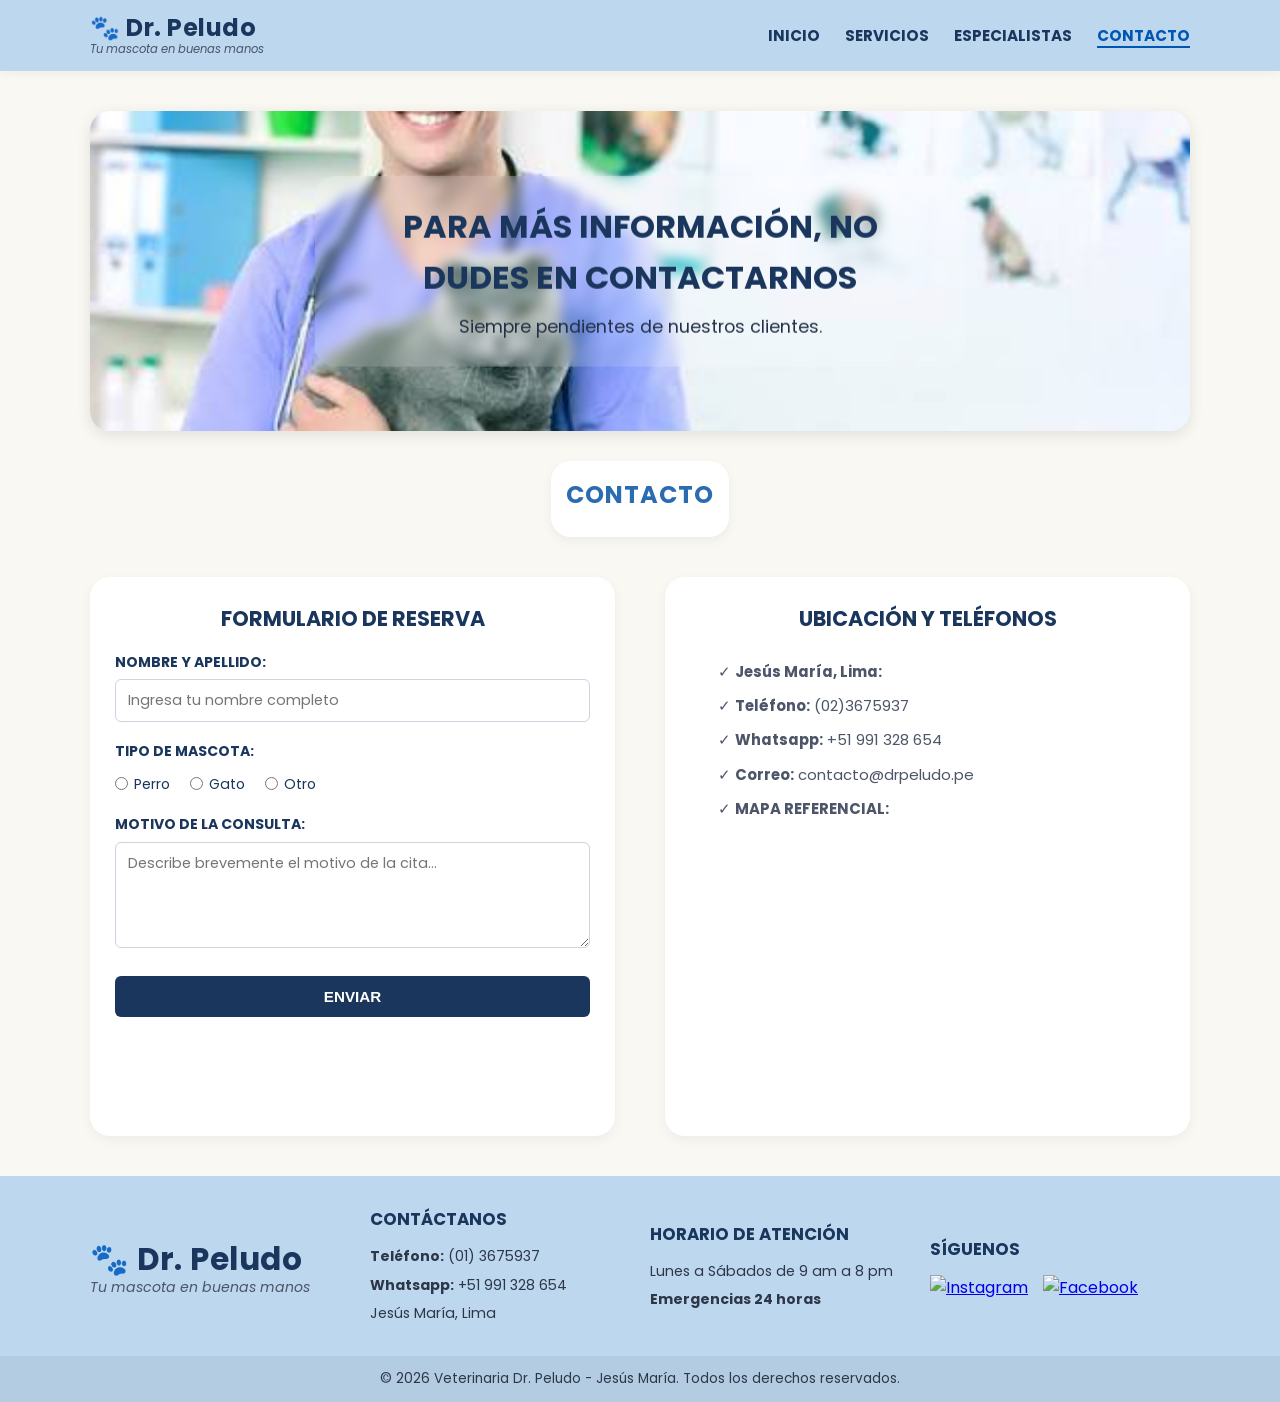
==== contacto.html @ d71a7bd3 "Hola" ====
<!DOCTYPE html>
<html lang="en">

<head>
    <meta charset="UTF-8">
    <meta name="viewport" content="width=device-width, initial-scale=1.0">
    <title>Veterinaria Dr. Peludo - Inicio</title>
    <link rel="stylesheet" href="css/estilos.css">
    <!-- Fuente Google Fonts para mejor tipografía -->
    <link href="https://fonts.googleapis.com/css2?family=Poppins:wght@400;600;700&display=swap" rel="stylesheet">
</head>

<body>
    <!-- ==========================================
         [PARTES FIJAS] 1. CABECERA (HEADER) pinto 
         ========================================== -->
    <header class="header-principal">
        <div class="contenedor header-contenido">

            <!-- Logo enlazado a Inicio por comodidad -->
            <div class="logo">
                <a href="index.html" style="text-decoration: none; color: inherit;">
                    <div class="logo-texto">
                        <span class="logo-titulo">🐾 Dr. Peludo</span>
                        <span class="logo-slogan">Tu mascota en buenas manos</span>
                    </div>
                </a>
            </div>

            <!-- NAVEGACIÓN PRINCIPAL -->
            <nav class="navegacion">
                <ul>
                    <li><a href="index.html">INICIO</a></li>
                    <li><a href="servicios.html">SERVICIOS</a></li>
                    <li><a href="especialistas.html">ESPECIALISTAS</a></li>
                    <li><a href="contacto.html" class="activo">CONTACTO</a></li>
                </ul>
            </nav>

        </div>
    </header>

    <!-- ==========================================
         [PARTE VARIABLE] CONTENIDO ESPECÍFICO
         (Cada compañero pega aquí su sección)
         ========================================== -->

        <main class="contenedor-principal">
            
        <section class="banner">
            <img src="img/banner-contactanos.jpg" alt="Contactanos" class="banner-img">
            <div class="texto">
                <h1>PARA MÁS INFORMACIÓN, NO DUDES EN CONTACTARNOS</h1>
                <p>Siempre pendientes de nuestros clientes.</p>
            </div>
        </section>

            <!-- TÍTULO DE SERVICIOS -->
        <section class="frase" style="padding: 15px; margin-top: -10px;">
            <h2>CONTACTO</h2>
        </section>
            
    <section class="Doble-Cuadro servicios">

            <!-- FORMULARIO DE RESERVA DE CITA -->
        <section class="formulario" id="reserva">
            <div class="tarjeta cuadro">
                <h3>FORMULARIO DE RESERVA</h3>
                <form action="javascript:void(0);" onsubmit="this.reset(); return false;" class="reserva">
                    <div class="campo">
                        <label for="nombre">NOMBRE Y APELLIDO:</label>
                        <input type="text" id="nombre" placeholder="Ingresa tu nombre completo" required>
                    </div>

                    <div class="campo">
                        <label>TIPO DE MASCOTA:</label>
                        <div class="opciones">
                            <label><input type="radio" name="tipo_mascota" value="perro" required> Perro</label>
                            <label><input type="radio" name="tipo_mascota" value="gato"> Gato</label>
                            <label><input type="radio" name="tipo_mascota" value="otro"> Otro</label>
                        </div>
                    </div>

                    <div class="campo">
                        <label for="motivo">MOTIVO DE LA CONSULTA:</label>
                        <textarea id="motivo" name="motivo" rows="4"
                            placeholder="Describe brevemente el motivo de la cita..." required></textarea>
                    </div>
                    <button type="submit" class="enviar">ENVIAR</button>
                </form>
            </div>
        </section>

        
            <article class="tarjeta">
                <h3>UBICACIÓN Y TELÉFONOS</h3>
                <ul class="lista">
                    <li>✓ <strong>Jesús María, Lima:</strong></li>
                    <li>✓ <strong>Teléfono:</strong> (02)3675937</li>
                    <li>✓ <strong>Whatsapp:</strong> +51 991 328 654</li>
                    <li>✓ <strong>Correo:</strong> contacto@drpeludo.pe</li>
                    <li>✓ <strong>MAPA REFERENCIAL: </strong></li>
                <div class="video">
                        <iframe src="https://www.google.com/maps/embed?pb=!1m18!1m12!1m3!1d1950.7883610686065!2d-77.04493203538566!3d-12.07261769999999!2m3!1f0!2f0!3f0!3m2!1i1024!2i768!4f13.1!3m3!1m2!1s0x9105c964d4c9d2e3%3A0xca21201f92f9d078!2sWXG4%2BX5M%2C%20Av.%20Gral.%20Sta.%20Cruz%20635%2C%20Jes%C3%BAs%20Mar%C3%ADa%2015072!5e0!3m2!1ses-419!2spe!4v1790954561575!5m2!1ses-419!2spe"
                        ></iframe>
                    </div>
                </ul>
            </article>
        </section>
    </main>

    <!-- ==========================================
         [PARTES FIJAS] 2. PIE DE PÁGINA (FOOTER)
         ========================================== -->
    <footer class="footer-principal">
        <div class="contenedor footer-contenido">

            <!-- Columna 1: Logo -->
            <div class="footer-col logo-footer">
                <div class="logo-texto">
                    <span class="logo-titulo">🐾 Dr. Peludo</span>
                    <span class="logo-slogan">Tu mascota en buenas manos</span>
                </div>
            </div>

            <!-- Columna 2: Contacto -->
            <div class="footer-col">
                <h4>CONTÁCTANOS</h4>
                <p><strong>Teléfono:</strong> (01) 3675937</p>
                <p><strong>Whatsapp:</strong> +51 991 328 654</p>
                <p>Jesús María, Lima</p>
            </div>

            <!-- Columna 3: Horario -->
            <div class="footer-col">
                <h4>HORARIO DE ATENCIÓN</h4>
                <p>Lunes a Sábados de 9 am a 8 pm</p>
                <p><strong>Emergencias 24 horas</strong></p>
            </div>

            <!-- Columna 4: Redes Sociales -->
            <div class="footer-col">
                <h4>SÍGUENOS</h4>
                <div class="redes-sociales">
                    <!-- Iconos de redes -->
                    <a href="https://www.instagram.com/?hl=es" target="_blank" title="Instagram">
                        <img src="https://cdn-icons-png.flaticon.com/512/174/174855.png" alt="Instagram">
                    </a>
                    <a href="https://www.facebook.com" target="_blank" title="Facebook">
                        <img src="https://cdn-icons-png.flaticon.com/512/174/174848.png" alt="Facebook">
                    </a>
                </div>
            </div>

        </div>

        <!-- Créditos Copyright -->
        <div class="copyright">
            <p>&copy; 2026 Veterinaria Dr. Peludo - Jesús María. Todos los derechos reservados.</p>
        </div>
    </footer>
</body>
</html>
---- css/estilos.css ----
/*CONFIGURACIÓN GENERAL Y PALETA DE COLORES*/
* {
    margin: 0;
    padding: 0;
    box-sizing: border-box;
}

body {
    font-family: 'Poppins', sans-serif;
    background-color: #F9F8F3;
    /* Fondo de la página (Blanco Hueso) */
    color: #333333;
    line-height: 1.6;
}

/* Contenedor centralizado para limitar el ancho */
.contenedor {
    width: 90%;
    max-width: 1100px;
    margin: 0 auto;
}

/* [PARTE 1 CABECERA] */
.header-principal {
    background-color: #BDD7EE;
    padding: 15px 0;
    box-shadow: 0 2px 10px rgba(0, 0, 0, 0.05);
}

.header-contenido {
    display: flex;
    justify-content: space-between;
    align-items: center;
}

/* Estilos del Logo */
.logo-texto {
    display: flex;
    flex-direction: column;
    line-height: 1.1;
    cursor: pointer;
    user-select: none;
}

.logo-titulo {
    font-size: 1.5rem;
    font-weight: 700;
    color: #1a365d;
    letter-spacing: 0.5px;
}

.logo-slogan {
    font-size: 0.72rem;
    font-weight: 400;
    color: #4a5568;
    font-style: italic;
    margin-top: 2px;
}

/* Navegación y Enlaces */
.navegacion ul {
    list-style: none;
    display: flex;
    gap: 25px;
}

/* transicion de color */
.navegacion a {
    text-decoration: none;
    color: #1a365d;
    font-weight: 700;
    font-size: 0.95rem;
    transition: color 0.3s ease;
}

.navegacion a:hover,
.navegacion a.activo {
    color: #0056b3;
    border-bottom: 2px solid #0056b3;
}

/* PARTE 2 PRINCIPAL*/
.contenedor-principal {
    width: 90%;
    max-width: 1100px;
    margin: 40px auto;
    display: flex;
    flex-direction: column;
    gap: 40px;
}

/* BANNER DE BIENVENIDA */
.banner {
    position: relative;
    width: 100%;
    height: 320px;
    border-radius: 20px;
    overflow: hidden;
    box-shadow: 0 4px 15px rgba(0, 0, 0, 0.1);
}

.banner-img {
    width: 100%;
    height: 100%;
    object-fit: cover;
    display: block;
}

.texto {
    position: absolute;
    top: 50%;
    left: 50%;
    transform: translate(-50%, -50%);
    background: rgba(255, 255, 255, 0.153);
    backdrop-filter: blur(6px);
    -webkit-backdrop-filter: blur(6px);
    padding: 25px 40px;
    border-radius: 20px;
    width: 80%;
    max-width: 650px;
    text-align: center;
}

.texto h1 {
    color: #1a365d;
    font-size: 2rem;
    margin-bottom: 10px;
}

.texto p {
    font-size: 1.1rem;
    color: #232f45;
}

/* FRASE PARA DAR CONFIANZA */
.frase {
    background-color: #ffffff;
    border-radius: 20px;
    padding: 30px;
    text-align: center;
    box-shadow: 0 4px 12px rgba(0, 0, 0, 0.05);
    max-width: 700px;
    margin: 0 auto;
}

.frase h2 {
    color: #2b6cb0;
    font-size: 1.5rem;
    margin-bottom: 8px;
    letter-spacing: 1px;
}

.frase p {
    color: #4a5568;
    font-style: italic;
    font-size: 1.05rem;
}

/* SECCIÓN SOBRE NOSOTROS Y ¿POR QUÉ ELEGIRNOS? */
.Doble-Cuadro {
    display: grid;
    grid-template-columns: 1fr 1fr;
    gap: 50px;
}

/* Tarjetas/Cajas blancas genéricas */
.tarjeta {
    background-color: #ffffff;
    border-radius: 20px;
    padding: 25px;
    box-shadow: 0 4px 12px rgba(0, 0, 0, 0.05);
    display: flex;
    flex-direction: column;
}

.tarjeta h3 {
    color: #1a365d;
    font-size: 1.3rem;
    margin-bottom: 15px;
    text-align: center;
}

/* Sobre Nosotros */
.tarjeta img {
    width: 100%;
    height: auto;
    aspect-ratio: 16 / 10;     /* Mantiene una proporción horizontal constante */
    object-fit: cover;
    object-position: top center;
    border-radius: 8px;
    margin-bottom: 15px;
}

.tarjeta p {
    font-size: 0.95rem;
    color: #4a5568;
    text-align: justify;
    text-align: center;
}

/* ¿POR QUÉ ELEGIRNOS? (ESTILOS DE LISTA) video */
.video {
    position: relative;
    width: 100%;
    padding-bottom: 56.25%;
    height: 0;
    margin-bottom: 12px;
    border-radius: 8px;
    overflow: hidden;

}

.video iframe {
    position: absolute;
    top: 0;
    left: 0;
    width: 100%;
    height: 100%;
    border: 0;

}

.lista {
    list-style: none;
    padding: 0;
    margin-top: 10px;
}

.lista li {
    position: relative;
    padding-left: 28px;
    margin-bottom: 12px;
    font-size: 0.93rem;
    color: lch(35.89% 12.38 272.52);
    line-height: 1.5;
    text-align: justify;
}

/* FORMULARIO DE RESERVA */
.formulario {
    display: flex;
    justify-content: center;
}

.cuadro {
    width: 100%;
    max-width: 550px;
}

.reserva {
    width: 100%;
    display: flex;
    flex-direction: column;
    gap: 18px;
}

.campo {
    display: flex;
    flex-direction: column;
    gap: 6px;
    text-align: left;
}

.campo label {
    font-size: 0.88rem;
    font-weight: 700;
    color: #1a365d;
}

/* Estilos compartidos entre input y textarea */
.campo input[type="text"],
.campo textarea {
    width: 100%;
    padding: 10px 12px;
    border: 1px solid #cbd5e0;
    border-radius: 6px;
    font-family: inherit;
    font-size: 0.9rem;
    outline: none;
    transition: border-color 0.2s ease;
}

.campo textarea {
    resize: vertical;
    min-height: 100px;
    max-height: 300px;
}

.campo input[type="text"]:focus,
.campo textarea:focus {
    border-color: #2b6cb0;
}

.opciones {
    display: flex;
    gap: 20px;
    margin-top: 4px;
}

.opciones label {
    font-weight: 400;
    cursor: pointer;
    display: flex;
    align-items: center;
    gap: 6px;
}

/* transicion de color boton */
.enviar {
    background-color: #1a365d;
    color: #ffffff;
    border: none;
    padding: 12px;
    border-radius: 6px;
    font-weight: 700;
    font-size: 0.95rem;
    cursor: pointer;
    transition: background-color 0.3s ease;
    margin-top: 10px;
}

.enviar:hover {
    background-color: #2b6cb0;
}

/* PARTE 3PIE DE PÁGINA */
.footer-principal {
    background-color: #BDD7EE;
    /* Color Celeste */
    padding-top: 30px;
    margin-top: 40px;
}

.footer-contenido {
    display: grid;
    grid-template-columns: repeat(4, 1fr);
    gap: 20px;
    align-items: center;
    /* Mantiene la alineación vertical uniforme */
    padding-bottom: 25px;
}

/* TAMAÑO DEL LOGO EXCLUSIVO PARA EL FOOTER */
.logo-footer .logo-titulo {
    font-size: 1.95rem;
}

.logo-footer .logo-slogan {
    font-size: 0.88rem;
    margin-top: 4px;
}

.footer-col h4 {
    color: #1a365d;
    font-size: 1.05rem;
    margin-bottom: 12px;
}

.footer-col p {
    font-size: 0.88rem;
    color: #2d3748;
    margin-bottom: 6px;
}

.redes-sociales {
    display: flex;
    gap: 15px;
}

/*trasnformacion escala*/
.redes-sociales img {
    width: 32px;
    height: 32px;
    transition: transform 0.2s ease;
}

.redes-sociales img:hover {
    transform: scale(1.15);
}

.copyright {
    background-color: rgba(0, 0, 0, 0.05);
    text-align: center;
    padding: 12px 0;
    font-size: 0.85rem;
    color: #2d3748;
}

/* ADAPTABILIDAD DISPOSITIVOS MÓVILES */
@media (max-width: 768px) {
    .header-contenido {
        flex-direction: column;
        gap: 15px;
    }

    .seccion-doble {
        grid-template-columns: 1fr;
    }

    .footer-contenido {
        grid-template-columns: 1fr 1fr;
    }
}

@media (max-width: 768px) { .servicios { grid-template-columns: 1fr; } }

/*trasnformacion escala*/
.Doble-Cuadro .tarjeta,
.servicios .tarjeta { 
    transition: transform 0.3s ease, box-shadow 0.3s ease; 
}

.Doble-Cuadro .tarjeta:hover,
.servicios .tarjeta:hover { 
    transform: translateY(-5px); 
    box-shadow: 0 10px 22px rgba(26, 54, 93, 0.15); 
}

.Doble-Cuadro .tarjeta p,
.servicios .tarjeta p { 
    margin-bottom: 20px; 
}
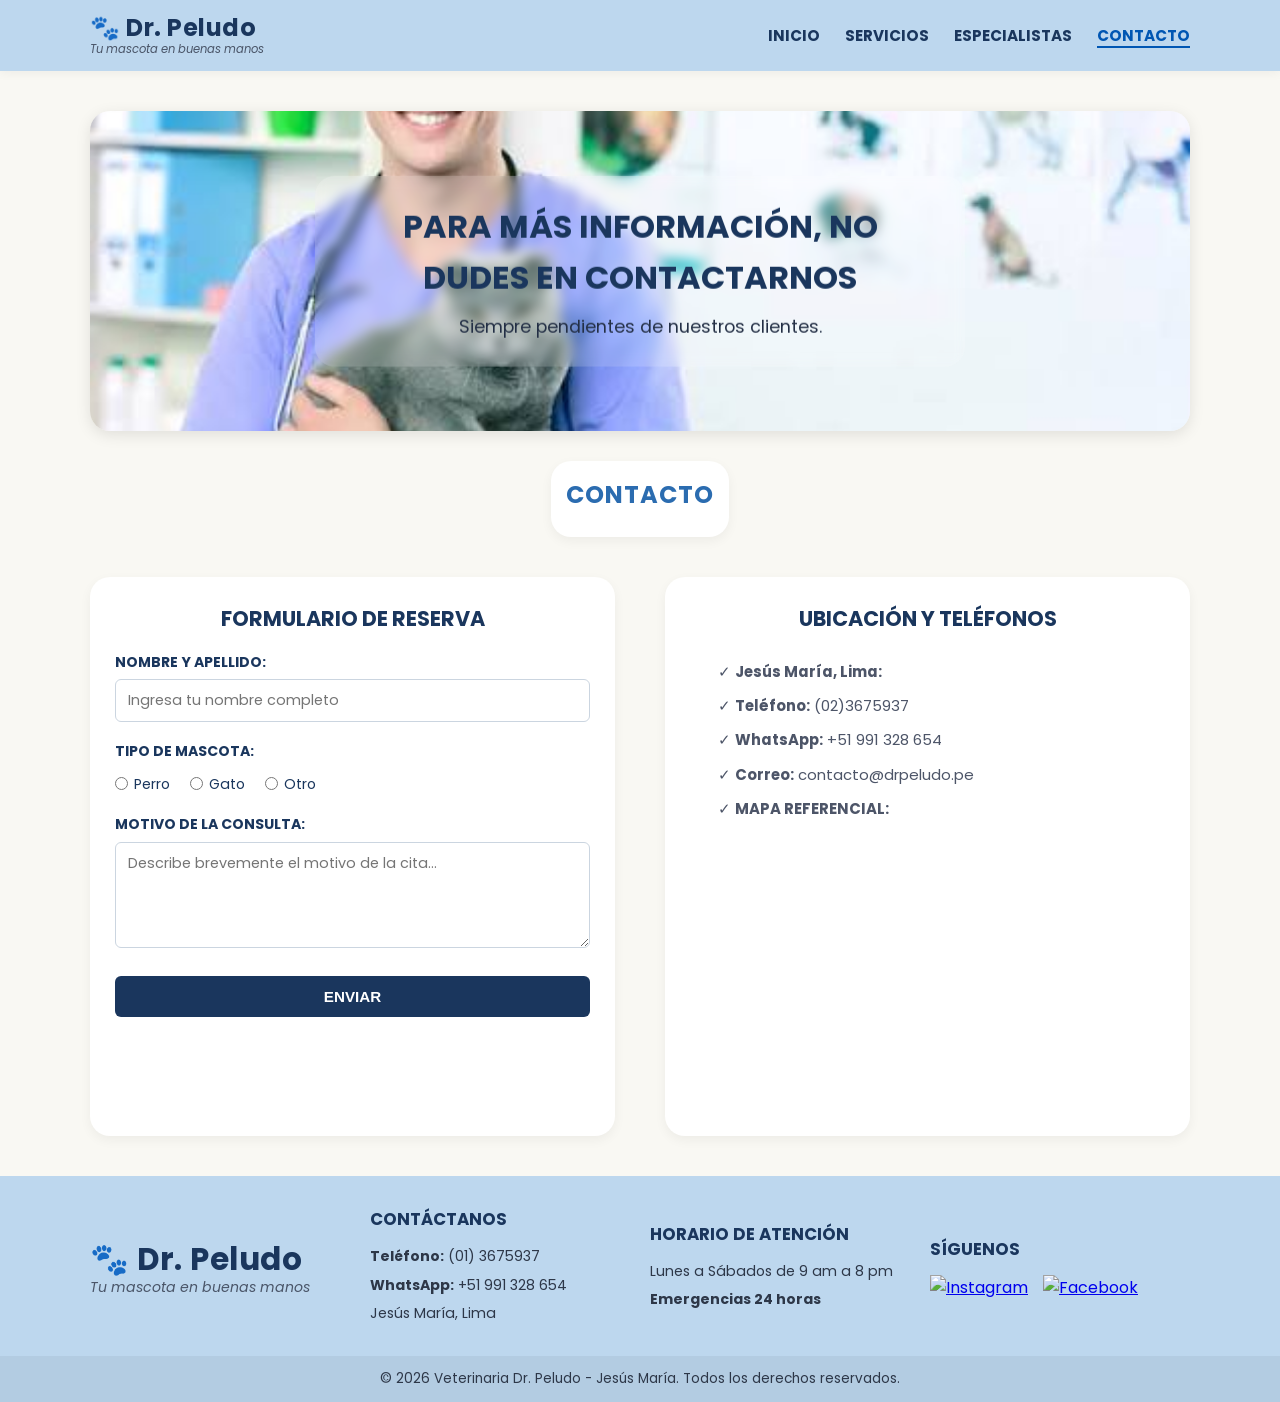
==== commit 3f9d0a85: "Correciones" ====
--- a/contacto.html
+++ b/contacto.html
@@ -48,7 +48,7 @@
         <main class="contenedor-principal">
             
         <section class="banner">
-            <img src="img/banner-contactanos.jpg" alt="Contactanos" class="banner-img">
+            <img src="img/banner-contactanos.jpg" alt="Contáctanos" class="banner-img">
             <div class="texto">
                 <h1>PARA MÁS INFORMACIÓN, NO DUDES EN CONTACTARNOS</h1>
                 <p>Siempre pendientes de nuestros clientes.</p>
@@ -97,7 +97,7 @@
                 <ul class="lista">
                     <li>✓ <strong>Jesús María, Lima:</strong></li>
                     <li>✓ <strong>Teléfono:</strong> (02)3675937</li>
-                    <li>✓ <strong>Whatsapp:</strong> +51 991 328 654</li>
+                    <li>✓ <strong>WhatsApp:</strong> +51 991 328 654</li>
                     <li>✓ <strong>Correo:</strong> contacto@drpeludo.pe</li>
                     <li>✓ <strong>MAPA REFERENCIAL: </strong></li>
                 <div class="video">
@@ -127,7 +127,7 @@
             <div class="footer-col">
                 <h4>CONTÁCTANOS</h4>
                 <p><strong>Teléfono:</strong> (01) 3675937</p>
-                <p><strong>Whatsapp:</strong> +51 991 328 654</p>
+                <p><strong>WhatsApp:</strong> +51 991 328 654</p>
                 <p>Jesús María, Lima</p>
             </div>
 
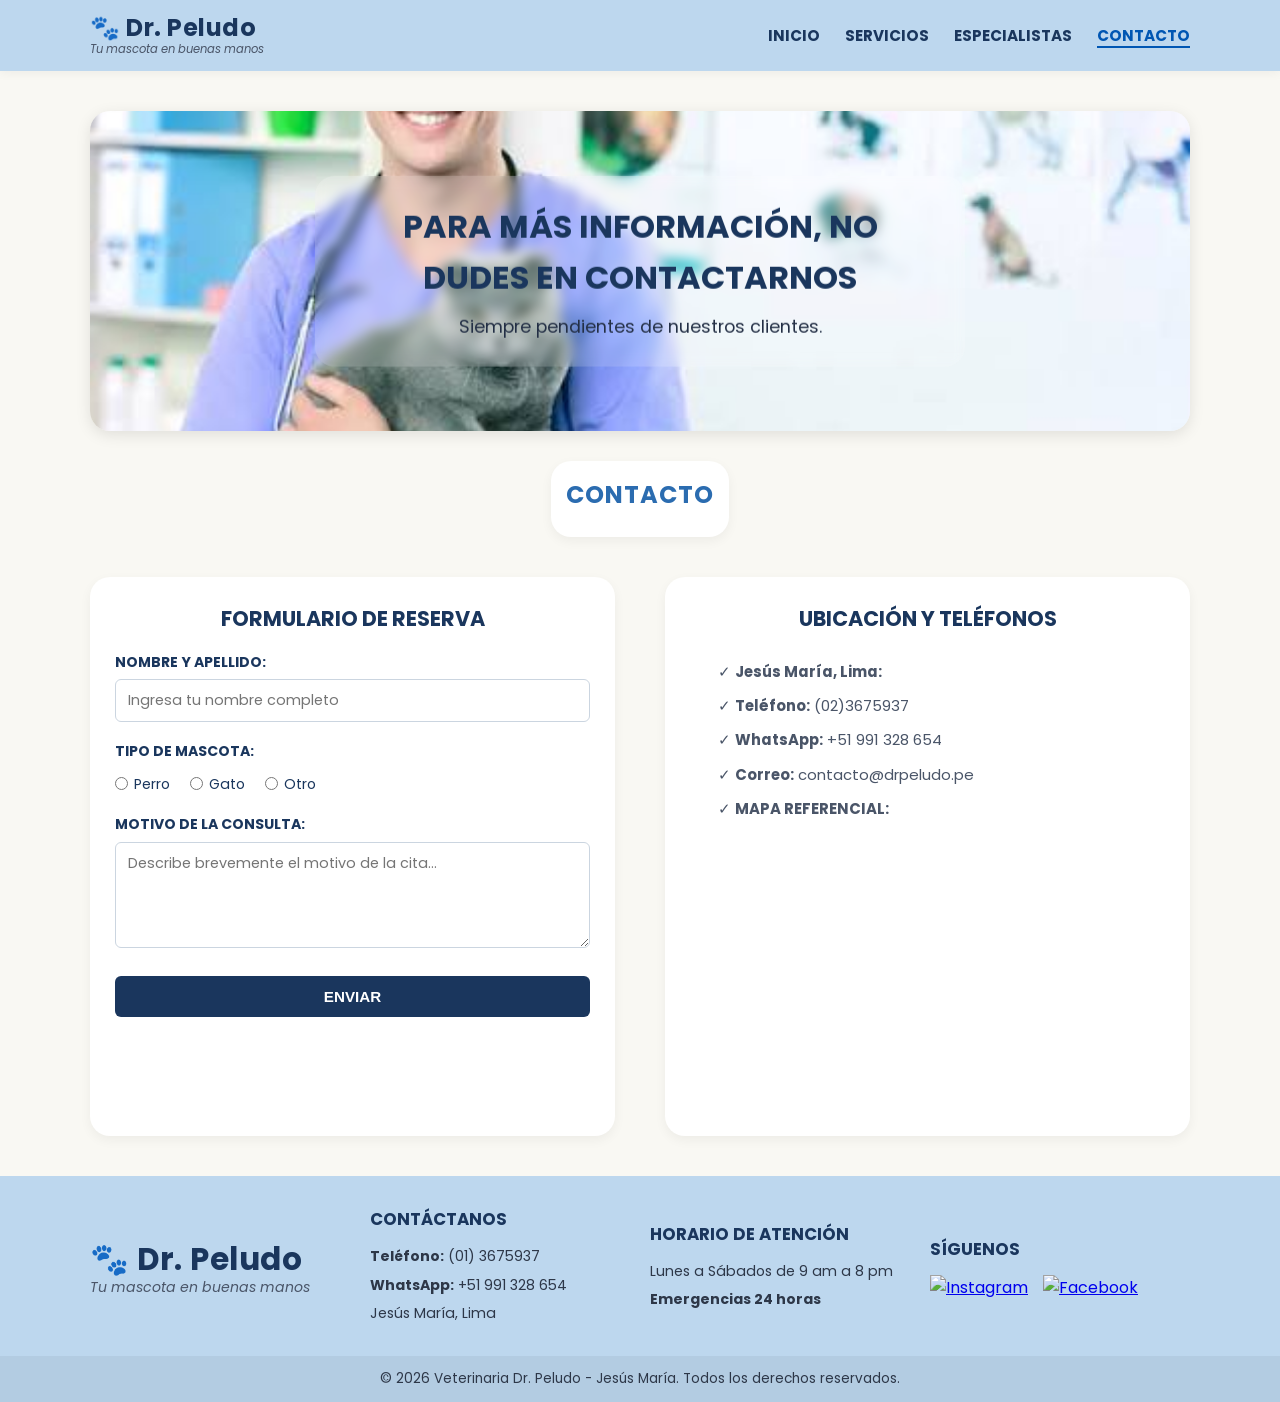
==== commit 135de4a8: "Update contacto.html" ====
--- a/contacto.html
+++ b/contacto.html
@@ -66,7 +66,8 @@
         <section class="formulario" id="reserva">
             <div class="tarjeta cuadro">
                 <h3>FORMULARIO DE RESERVA</h3>
-                <form action="javascript:void(0);" onsubmit="this.reset(); return false;" class="reserva">
+                <!-- Mantenemos tu clase 'reserva' tal cual -->
+                <form action="javascript:void(0);" class="reserva">
                     <div class="campo">
                         <label for="nombre">NOMBRE Y APELLIDO:</label>
                         <input type="text" id="nombre" placeholder="Ingresa tu nombre completo" required>
@@ -86,8 +87,13 @@
                         <textarea id="motivo" name="motivo" rows="4"
                             placeholder="Describe brevemente el motivo de la cita..." required></textarea>
                     </div>
-                    <button type="submit" class="enviar">ENVIAR</button>
+                    
+                    <!-- CAMBIO AQUÍ: Reemplazamos el alert directo por nuestra función de java.js -->
+                    <button type="button" class="enviar" onclick="registrarCitaReserva()">ENVIAR</button>
+
                 </form>
+
+                <script src="java/java.js"></script>
             </div>
         </section>
 
@@ -161,3 +167,4 @@
     </footer>
 </body>
 </html>
+
--- a/css/estilos.css
+++ b/css/estilos.css
@@ -1,4 +1,3 @@
-/*CONFIGURACIÓN GENERAL Y PALETA DE COLORES*/
 * {
     margin: 0;
     padding: 0;
@@ -8,19 +7,18 @@
 body {
     font-family: 'Poppins', sans-serif;
     background-color: #F9F8F3;
-    /* Fondo de la página (Blanco Hueso) */
     color: #333333;
     line-height: 1.6;
 }
 
-/* Contenedor centralizado para limitar el ancho */
+/* Centra el contenido y limita su ancho. */
 .contenedor {
     width: 90%;
     max-width: 1100px;
     margin: 0 auto;
 }
 
-/* [PARTE 1 CABECERA] */
+/* PARTE 1: CABECERA. */
 .header-principal {
     background-color: #BDD7EE;
     padding: 15px 0;
@@ -33,7 +31,7 @@
     align-items: center;
 }
 
-/* Estilos del Logo */
+/* Estilos del logo. */
 .logo-texto {
     display: flex;
     flex-direction: column;
@@ -57,19 +55,31 @@
     margin-top: 2px;
 }
 
-/* Navegación y Enlaces */
+/* Navegación y enlaces. */
 .navegacion ul {
     list-style: none;
     display: flex;
     gap: 25px;
 }
 
-/* transicion de color */
+/* Ajustes del tamaño de letra de la navegación. */
+@media (width < 520px) {
+    .navegacion {
+        font-size: 0.75rem;
+    }
+}
+
+@media (width >=520px) {
+    .navegacion a {
+        font-size: 0.95rem;
+    }
+}
+
+/* Estilos y transición de color de los enlaces. */
 .navegacion a {
     text-decoration: none;
     color: #1a365d;
     font-weight: 700;
-    font-size: 0.95rem;
     transition: color 0.3s ease;
 }
 
@@ -79,7 +89,7 @@
     border-bottom: 2px solid #0056b3;
 }
 
-/* PARTE 2 PRINCIPAL*/
+/* PARTE 2: CONTENIDO PRINCIPAL. */
 .contenedor-principal {
     width: 90%;
     max-width: 1100px;
@@ -89,7 +99,7 @@
     gap: 40px;
 }
 
-/* BANNER DE BIENVENIDA */
+/* Banner de bienvenida. */
 .banner {
     position: relative;
     width: 100%;
@@ -132,7 +142,7 @@
     color: #232f45;
 }
 
-/* FRASE PARA DAR CONFIANZA */
+/* Frase para transmitir confianza. */
 .frase {
     background-color: #ffffff;
     border-radius: 20px;
@@ -156,14 +166,14 @@
     font-size: 1.05rem;
 }
 
-/* SECCIÓN SOBRE NOSOTROS Y ¿POR QUÉ ELEGIRNOS? */
+/* Secciones "Sobre nosotros" y "¿Por qué elegirnos?". */
 .Doble-Cuadro {
     display: grid;
     grid-template-columns: 1fr 1fr;
     gap: 50px;
 }
 
-/* Tarjetas/Cajas blancas genéricas */
+/* Estilos generales de las tarjetas. */
 .tarjeta {
     background-color: #ffffff;
     border-radius: 20px;
@@ -180,11 +190,11 @@
     text-align: center;
 }
 
-/* Sobre Nosotros */
+/* Imagen de la sección "Sobre nosotros". */
 .tarjeta img {
     width: 100%;
     height: auto;
-    aspect-ratio: 16 / 10;     /* Mantiene una proporción horizontal constante */
+    aspect-ratio: 16 / 10;
     object-fit: cover;
     object-position: top center;
     border-radius: 8px;
@@ -195,10 +205,9 @@
     font-size: 0.95rem;
     color: #4a5568;
     text-align: justify;
-    text-align: center;
-}
-
-/* ¿POR QUÉ ELEGIRNOS? (ESTILOS DE LISTA) video */
+}
+
+/* Estilos del video y de la lista de motivos para elegirnos. */
 .video {
     position: relative;
     width: 100%;
@@ -222,7 +231,6 @@
 
 .lista {
     list-style: none;
-    padding: 0;
     margin-top: 10px;
 }
 
@@ -231,12 +239,12 @@
     padding-left: 28px;
     margin-bottom: 12px;
     font-size: 0.93rem;
-    color: lch(35.89% 12.38 272.52);
+    color: #4a5568;
     line-height: 1.5;
     text-align: justify;
 }
 
-/* FORMULARIO DE RESERVA */
+/* Formulario de reserva. */
 .formulario {
     display: flex;
     justify-content: center;
@@ -267,7 +275,7 @@
     color: #1a365d;
 }
 
-/* Estilos compartidos entre input y textarea */
+/* Estilos compartidos por los campos de texto y el área de texto. */
 .campo input[type="text"],
 .campo textarea {
     width: 100%;
@@ -305,7 +313,7 @@
     gap: 6px;
 }
 
-/* transicion de color boton */
+/* Estilos y transición de color del botón. */
 .enviar {
     background-color: #1a365d;
     color: #ffffff;
@@ -323,10 +331,23 @@
     background-color: #2b6cb0;
 }
 
-/* PARTE 3PIE DE PÁGINA */
+/* Efecto de elevación de las tarjetas al pasar el cursor. */
+.Doble-Cuadro .tarjeta {
+    transition: transform 0.3s ease, box-shadow 0.3s ease;
+}
+
+.Doble-Cuadro .tarjeta:hover {
+    transform: translateY(-5px);
+    box-shadow: 0 10px 22px rgba(26, 54, 93, 0.15);
+}
+
+.Doble-Cuadro .tarjeta p {
+    margin-bottom: 20px;
+}
+
+/* PARTE 3: PIE DE PÁGINA. */
 .footer-principal {
     background-color: #BDD7EE;
-    /* Color Celeste */
     padding-top: 30px;
     margin-top: 40px;
 }
@@ -336,11 +357,10 @@
     grid-template-columns: repeat(4, 1fr);
     gap: 20px;
     align-items: center;
-    /* Mantiene la alineación vertical uniforme */
     padding-bottom: 25px;
 }
 
-/* TAMAÑO DEL LOGO EXCLUSIVO PARA EL FOOTER */
+/* Tamaño del logo del pie de página. */
 .logo-footer .logo-titulo {
     font-size: 1.95rem;
 }
@@ -367,7 +387,7 @@
     gap: 15px;
 }
 
-/*trasnformacion escala*/
+/* Efecto de ampliación de los iconos de redes sociales. */
 .redes-sociales img {
     width: 32px;
     height: 32px;
@@ -386,14 +406,32 @@
     color: #2d3748;
 }
 
-/* ADAPTABILIDAD DISPOSITIVOS MÓVILES */
+/* Adaptación a dispositivos móviles. */
 @media (max-width: 768px) {
     .header-contenido {
         flex-direction: column;
         gap: 15px;
     }
 
-    .seccion-doble {
+    .banner {
+        height: clamp(260px, 55vw, 320px);
+    }
+
+    .texto {
+        width: calc(100% - 32px);
+        padding: clamp(16px, 4vw, 25px) clamp(16px, 5vw, 40px);
+    }
+
+    .texto h1 {
+        font-size: clamp(1.4rem, 4vw, 1.8rem);
+        line-height: 1.2;
+    }
+
+    .texto p {
+        font-size: 1rem;
+    }
+
+    .Doble-Cuadro {
         grid-template-columns: 1fr;
     }
 
@@ -402,21 +440,23 @@
     }
 }
 
-@media (max-width: 768px) { .servicios { grid-template-columns: 1fr; } }
-
-/*trasnformacion escala*/
-.Doble-Cuadro .tarjeta,
-.servicios .tarjeta { 
-    transition: transform 0.3s ease, box-shadow 0.3s ease; 
-}
-
-.Doble-Cuadro .tarjeta:hover,
-.servicios .tarjeta:hover { 
-    transform: translateY(-5px); 
-    box-shadow: 0 10px 22px rgba(26, 54, 93, 0.15); 
-}
-
-.Doble-Cuadro .tarjeta p,
-.servicios .tarjeta p { 
-    margin-bottom: 20px; 
-}
+@media (max-width: 480px) {
+    .banner {
+        height: 300px;
+        border-radius: 14px;
+    }
+
+    .texto {
+        width: calc(100% - 24px);
+        padding: 16px 14px;
+        border-radius: 14px;
+    }
+
+    .texto h1 {
+        font-size: 1.35rem;
+    }
+
+    .texto p {
+        font-size: 0.95rem;
+    }
+}
